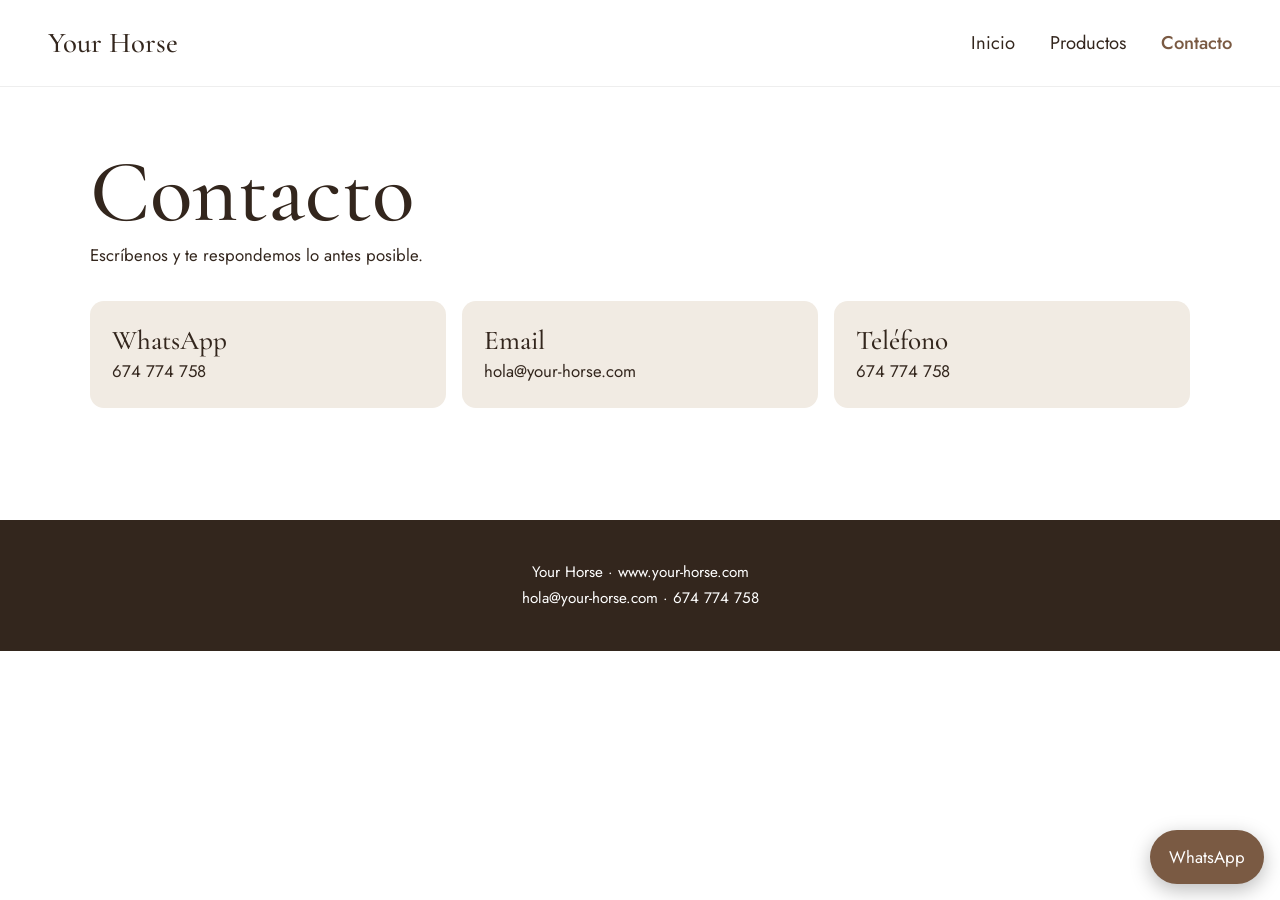
==== contacto.html @ 4c04ca2e "Add files via upload" ====
<!DOCTYPE html>
<html lang="es"><head><meta charset="utf-8"><meta name="viewport" content="width=device-width,initial-scale=1">
<title>Contacto · Your Horse</title><meta name="description" content="Escríbenos por WhatsApp, email o teléfono y te ayudamos a elegir tu placa Your Horse.">
<link rel="canonical" href="https://www.your-horse.com/contacto.html">
<meta property="og:title" content="Contacto · Your Horse"><meta property="og:description" content="Escríbenos por WhatsApp, email o teléfono y te ayudamos a elegir tu placa Your Horse."><meta property="og:type" content="website"><meta property="og:url" content="https://www.your-horse.com/contacto.html"><meta property="og:image" content="https://www.your-horse.com/media/portada.jpg">
<link rel="preconnect" href="https://fonts.googleapis.com"><link rel="preconnect" href="https://fonts.gstatic.com" crossorigin>
<link href="https://fonts.googleapis.com/css2?family=Cormorant+Garamond:wght@500&family=Jost:wght@400;500&display=swap" rel="stylesheet">
<link rel="stylesheet" href="style.css"></head>
<body data-page="contacto">
<main class="sec top"><div class="wrap"><h1>Contacto</h1><p>Escríbenos y te respondemos lo antes posible.</p>
<div class="links">
<a href="https://wa.me/34674774758?text=Hola%2C%20quiero%20informaci%C3%B3n%20sobre%20Your%20Horse." target="_blank" rel="noopener"><b>WhatsApp</b>674 774 758</a>
<a href="mailto:hola@your-horse.com"><b>Email</b>hola@your-horse.com</a>
<a href="tel:+34674774758"><b>Teléfono</b>674 774 758</a></div></div></main>
<script src="script.js"></script></body></html>
---- style.css ----
:root{--sand:#f1ebe3;--tan:#b08d6e;--brown:#7a5a43;--deep:#33261d}
*{box-sizing:border-box;margin:0;padding:0}
html{scroll-behavior:smooth}
body{font:400 1.05rem/1.7 'Jost',sans-serif;color:var(--deep);background:#fff}
img,video{display:block;width:100%;height:100%;object-fit:cover}
h1,h2,h3{font-family:'Cormorant Garamond',serif;font-weight:500;line-height:1.1}
h1{font-size:clamp(2.6rem,11vw,5.5rem)}h2{font-size:clamp(2rem,7vw,3.2rem);margin-bottom:1rem}h3{font-size:1.8rem}
a{color:inherit}
.wrap{max-width:1100px;margin:auto}
.sec{padding:4.5rem 1.25rem}.top{padding-top:7.5rem}.sand{background:var(--sand)}
.btn{display:inline-block;padding:.95rem 2rem;background:var(--brown);color:#fff;text-decoration:none;border-radius:999px;font:500 1rem 'Jost',sans-serif;border:0;cursor:pointer;transition:background .3s}
.btn:hover,.btn:focus-visible{background:var(--deep)}.btn.light{background:#fff;color:var(--deep)}
:focus-visible{outline:2px solid var(--tan);outline-offset:3px}
header{position:fixed;inset:0 0 auto;z-index:20;display:flex;justify-content:space-between;align-items:center;padding:1rem 1.25rem;color:#fff;transition:background .3s,color .3s}
header.solid,header.open{background:#fff;color:var(--deep);box-shadow:0 1px 0 #0001}
.logo{font:500 1.8rem 'Cormorant Garamond',serif;text-decoration:none}
nav{display:none;position:absolute;top:100%;left:0;right:0;background:#fff;padding:1rem 1.25rem 1.5rem}
header.open nav{display:grid;gap:.6rem}
nav a{text-decoration:none;padding:.4rem 0;font-size:1.15rem}nav a.on{color:var(--brown);font-weight:500}
.burger{background:none;border:0;color:inherit;font-size:1.8rem;cursor:pointer;line-height:1}
.hero{position:relative;height:100svh;min-height:520px;color:#fff;display:grid;place-items:center;text-align:center;padding:1.5rem;overflow:hidden;background:var(--deep)}
.hero video{position:absolute;inset:0}.hero::after{content:"";position:absolute;inset:0;background:rgba(51,38,29,.5)}
.hero div{position:relative;z-index:1;max-width:700px;animation:in 1.4s ease both}
.hero p{font-size:1.25rem;margin:1rem 0 2rem}
@keyframes in{from{opacity:0;transform:translateY(20px)}}
.intro{max-width:680px;margin:auto;text-align:center}
.duo{display:grid;grid-template-columns:1fr 1fr;gap:.75rem;max-width:1100px;margin:auto}
.duo figure>div,.ph{aspect-ratio:3/4;background:var(--sand);overflow:hidden}
.duo p{margin-top:.75rem;font-size:.95rem;line-height:1.5}
.who{max-width:680px;margin:auto}.who li{list-style:none;padding:1rem 0;border-bottom:1px solid #7a5a4340}
.who b{font-family:'Cormorant Garamond',serif;font-size:1.5rem;font-weight:500;display:block}
.cta{text-align:center;background:var(--brown);color:#fff}.cta p{margin-bottom:1.5rem}
.grid{display:grid;grid-template-columns:1fr 1fr;gap:1.5rem .9rem;margin-top:2rem}
.card{text-decoration:none;display:block}.card .ph{aspect-ratio:4/5;margin-bottom:1rem}
.card img{transition:transform .6s}.card:hover img{transform:scale(1.04)}
.card h3{font-size:1.25rem;line-height:1.15}.card .price{font-size:1.3rem}
.price{font-family:'Cormorant Garamond',serif;font-size:1.7rem;color:var(--brown)}
.two{display:grid;gap:2rem}.pp .ph{aspect-ratio:1}.pp p{margin:.8rem 0}
.back{font-size:.95rem;color:var(--brown)}
label,legend{display:block;margin-top:1.25rem;font-weight:500}
input[type=text],input[type=tel]{width:100%;padding:.9rem 1rem;border:1px solid var(--tan);border-radius:10px;font:inherit;margin-top:.4rem}
fieldset{border:0}.chips{display:flex;flex-wrap:wrap;gap:.6rem;margin:.5rem 0 1.75rem}
.chips label{margin:0;font-weight:400}.chips input{position:absolute;opacity:0}
.chips span{display:block;padding:.55rem 1.1rem;border:1px solid var(--tan);border-radius:999px;cursor:pointer}
.chips input:checked+span{background:var(--deep);color:#fff;border-color:var(--deep)}
.chips input:focus-visible+span{outline:2px solid var(--tan);outline-offset:2px}
.links{display:grid;gap:1rem;margin-top:2rem}
.links a{display:block;padding:1.4rem;background:var(--sand);text-decoration:none;border-radius:14px}
.links b{font:500 1.7rem 'Cormorant Garamond',serif;display:block}
footer{padding:2.5rem 1.25rem;text-align:center;background:var(--deep);color:#fff;font-size:.95rem}
.wa{position:fixed;right:1rem;bottom:1rem;z-index:30;background:var(--brown);color:#fff;padding:.8rem 1.2rem;border-radius:999px;text-decoration:none;box-shadow:0 6px 20px #0004}
.rv{opacity:0;transform:translateY(18px);transition:opacity .9s,transform .9s}.rv.v{opacity:1;transform:none}
@media(min-width:800px){
header{padding:1.3rem 3rem}.burger{display:none}
nav{display:flex!important;position:static;background:none;padding:0;gap:2.2rem}
.sec{padding:7rem 3rem}.top{padding-top:9rem}.grid{grid-template-columns:repeat(4,1fr);gap:2rem}.card h3{font-size:1.6rem}.card .price{font-size:1.5rem}
.two{grid-template-columns:1fr 1fr;gap:4rem;align-items:center}.links{grid-template-columns:repeat(3,1fr)}
.duo{gap:2rem}.duo p{font-size:1.05rem}}
@media(prefers-reduced-motion:reduce){*{animation:none!important;transition:none!important}.rv{opacity:1;transform:none}html{scroll-behavior:auto}}
[hidden]{display:none!important}
.chk{display:flex;gap:.7rem;align-items:flex-start;font-weight:400}.chk input{margin-top:.45rem;accent-color:var(--brown)}
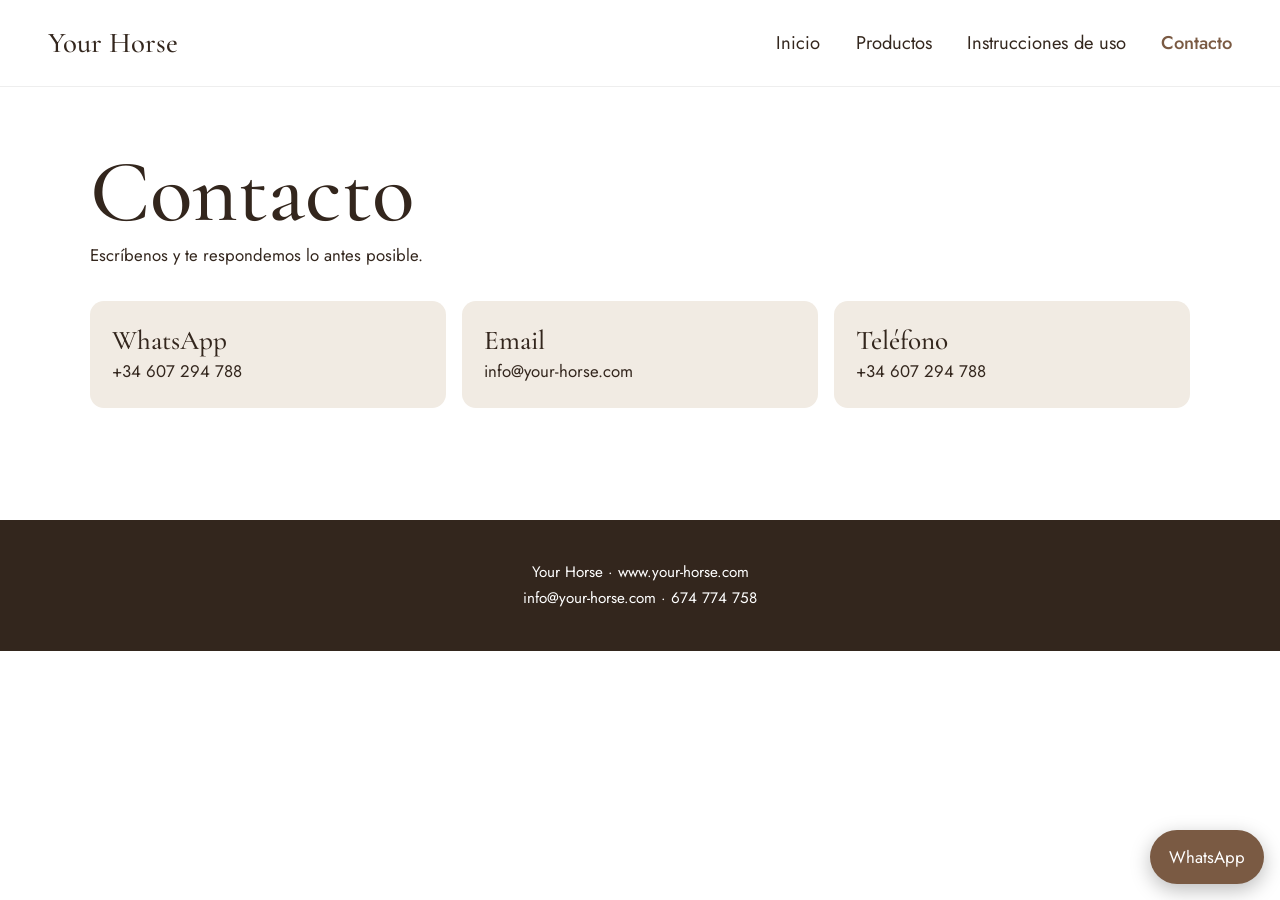
==== commit ec0beccc: "Add files via upload" ====
--- a/contacto.html
+++ b/contacto.html
@@ -9,7 +9,7 @@
 <body data-page="contacto">
 <main class="sec top"><div class="wrap"><h1>Contacto</h1><p>Escríbenos y te respondemos lo antes posible.</p>
 <div class="links">
-<a href="https://wa.me/34674774758?text=Hola%2C%20quiero%20informaci%C3%B3n%20sobre%20Your%20Horse." target="_blank" rel="noopener"><b>WhatsApp</b>674 774 758</a>
-<a href="mailto:hola@your-horse.com"><b>Email</b>hola@your-horse.com</a>
-<a href="tel:+34674774758"><b>Teléfono</b>674 774 758</a></div></div></main>
+<a href="https://wa.me/34607294788?text=Hola%2C%20quiero%20informaci%C3%B3n%20sobre%20Your%20Horse." target="_blank" rel="noopener"><b>WhatsApp</b>+34 607 294 788</a>
+<a href="mailto:info@your-horse.com"><b>Email</b>info@your-horse.com</a>
+<a href="tel:+34607294788"><b>Teléfono</b>+34 607 294 788</a></div></div></main>
 <script src="script.js"></script></body></html>
--- a/style.css
+++ b/style.css
@@ -19,19 +19,19 @@
 nav a{text-decoration:none;padding:.4rem 0;font-size:1.15rem}nav a.on{color:var(--brown);font-weight:500}
 .burger{background:none;border:0;color:inherit;font-size:1.8rem;cursor:pointer;line-height:1}
 .hero{position:relative;height:100svh;min-height:520px;color:#fff;display:grid;place-items:center;text-align:center;padding:1.5rem;overflow:hidden;background:var(--deep)}
-.hero video{position:absolute;inset:0}.hero::after{content:"";position:absolute;inset:0;background:rgba(51,38,29,.5)}
+.hero video{position:absolute;inset:0}.hero::after{content:"";position:absolute;inset:0;background:rgba(73, 64, 64, 0.863)}
 .hero div{position:relative;z-index:1;max-width:700px;animation:in 1.4s ease both}
 .hero p{font-size:1.25rem;margin:1rem 0 2rem}
 @keyframes in{from{opacity:0;transform:translateY(20px)}}
 .intro{max-width:680px;margin:auto;text-align:center}
 .duo{display:grid;grid-template-columns:1fr 1fr;gap:.75rem;max-width:1100px;margin:auto}
-.duo figure>div,.ph{aspect-ratio:3/4;background:var(--sand);overflow:hidden}
+.duo figure>div,.ph{aspect-ratio:5/4;background:var(--sand);overflow:hidden}
 .duo p{margin-top:.75rem;font-size:.95rem;line-height:1.5}
 .who{max-width:680px;margin:auto}.who li{list-style:none;padding:1rem 0;border-bottom:1px solid #7a5a4340}
 .who b{font-family:'Cormorant Garamond',serif;font-size:1.5rem;font-weight:500;display:block}
 .cta{text-align:center;background:var(--brown);color:#fff}.cta p{margin-bottom:1.5rem}
 .grid{display:grid;grid-template-columns:1fr 1fr;gap:1.5rem .9rem;margin-top:2rem}
-.card{text-decoration:none;display:block}.card .ph{aspect-ratio:4/5;margin-bottom:1rem}
+.card{text-decoration:none;display:block}.card .ph{aspect-ratio:5/4;margin-bottom:1rem}
 .card img{transition:transform .6s}.card:hover img{transform:scale(1.04)}
 .card h3{font-size:1.25rem;line-height:1.15}.card .price{font-size:1.3rem}
 .price{font-family:'Cormorant Garamond',serif;font-size:1.7rem;color:var(--brown)}
@@ -59,3 +59,63 @@
 @media(prefers-reduced-motion:reduce){*{animation:none!important;transition:none!important}.rv{opacity:1;transform:none}html{scroll-behavior:auto}}
 [hidden]{display:none!important}
 .chk{display:flex;gap:.7rem;align-items:flex-start;font-weight:400}.chk input{margin-top:.45rem;accent-color:var(--brown)}
+/* v2: iconos, tiles, personalización, instrucciones */
+.c{text-align:center;margin-bottom:2rem}
+.tiles{display:grid;grid-template-columns:1fr 1fr;gap:.9rem}
+.tiles.k{grid-template-columns:1fr}.tiles.k3{grid-template-columns:repeat(3,1fr)}
+.tile{position:relative;background:var(--sand);border-radius:18px;padding:1.5rem .9rem;text-align:center;display:flex;flex-direction:column;align-items:center;gap:.6rem;transition:transform .3s,box-shadow .3s}
+.sand .tile{background:#fff}
+.tile:hover{transform:translateY(-4px);box-shadow:0 10px 24px #33261d1f}
+.tile b{font:500 1.3rem/1.1 'Cormorant Garamond',serif}
+.tile span{font-size:.9rem;line-height:1.4}
+.tile.big{padding:2rem 1.2rem}.tile.big i[data-i]{width:4.6rem;height:4.6rem}
+i[data-i]{display:inline-grid;place-items:center;width:3.6rem;height:3.6rem;border-radius:50%;background:var(--brown);color:#fff;flex:none}
+i[data-i] svg{width:52%;height:52%;fill:none;stroke:currentColor;stroke-width:1.7;stroke-linecap:round;stroke-linejoin:round}
+.num{position:absolute;top:.8rem;left:.8rem;width:1.9rem;height:1.9rem;border-radius:50%;background:var(--deep);color:#fff;display:grid;place-items:center;font:500 .9rem 'Jost',sans-serif;font-style:normal}
+.nfc{display:inline-flex;align-items:center;gap:.7rem;background:var(--sand);padding:.4rem 1.2rem .4rem .4rem;border-radius:999px;font-size:.95rem;margin:1rem 0 .4rem}
+.nfc i[data-i]{width:2.4rem;height:2.4rem}
+.cust{display:grid;gap:2rem}
+.ph{position:relative}.ph.show{aspect-ratio:1;max-width:460px;width:100%;margin:auto;border-radius:20px}
+.ph.tint::after{content:"";position:absolute;inset:0;background:var(--tint);mix-blend-mode:multiply;opacity:.55;pointer-events:none}
+.sh{margin:1.6rem 0 .2rem}
+.swatches{display:flex;flex-wrap:wrap;gap:.8rem;margin:.8rem 0 1.5rem}
+.sw{position:relative;margin:0;width:4.6rem;display:flex;flex-direction:column;align-items:center;gap:.4rem;font-weight:400;cursor:pointer}
+.sw input{position:absolute;opacity:0}
+.sw span{width:3.2rem;height:3.2rem;border-radius:50%;border:2px solid #fff;box-shadow:0 0 0 1px #33261d40;transition:transform .2s,box-shadow .2s}
+.sw:hover span{transform:scale(1.1)}
+.sw input:checked+span{box-shadow:0 0 0 3px var(--deep)}
+.sw input:focus-visible+span{outline:2px solid var(--tan);outline-offset:4px}
+.sw em{font-style:normal;font-size:.78rem;text-align:center;line-height:1.2}
+.note{font-size:.95rem;color:var(--brown)}
+.mails{list-style:none;display:flex;flex-wrap:wrap;gap:.5rem;justify-content:center;margin-top:.4rem}
+.mails li{display:flex;align-items:center;gap:.5rem;background:#fff;border:1px solid var(--tan);border-radius:999px;padding:.25rem .9rem .25rem .25rem;font-size:.85rem}
+.mails i[data-i]{width:1.7rem;height:1.7rem}
+.intro .nfc{margin-top:1.2rem}
+@media(min-width:800px){
+.tiles{grid-template-columns:repeat(4,1fr);gap:1.5rem}.tiles.t2{grid-template-columns:1fr 1fr}.tiles.k{grid-template-columns:1fr 1fr}.tiles.k3{grid-template-columns:repeat(3,1fr)}
+.cust{grid-template-columns:1fr 1fr;gap:4rem;align-items:center}}
+
+/* v3 */
+.hero i[data-i]{display:grid;margin:1.8rem auto 0;width:3.4rem;height:3.4rem;background:#ffffff26;border:1px solid #fff9;animation:pulse 2.4s ease-out infinite}
+@keyframes pulse{0%{box-shadow:0 0 0 0 #fff6}100%{box-shadow:0 0 0 18px #fff0}}
+.cust .tile:hover{transform:none;box-shadow:none}
+@media(max-width:799px){
+.tiles.k3{gap:.5rem}
+.tiles.k3 .tile.big{padding:2.2rem .4rem 1rem;gap:.4rem}
+.tiles.k3 i[data-i]{width:2.8rem;height:2.8rem}
+.tiles.k3 b{font-size:1rem}.tiles.k3 span{font-size:.72rem}
+.tiles.k3 .num{width:1.5rem;height:1.5rem;font-size:.75rem;top:.5rem;left:.5rem}
+.pzs{padding-top:4.6rem;padding-bottom:2rem}
+.pzs h2.c{font-size:1.75rem;margin-bottom:.8rem}
+.cust.pz{gap:.8rem}
+.pz .ph.show{max-width:200px}
+.pz .tiles.t2{grid-template-columns:repeat(4,1fr);gap:.4rem}
+.pz .tile{padding:.6rem .2rem;gap:.3rem;border-radius:12px}
+.pz .tile i[data-i]{width:2.2rem;height:2.2rem}
+.pz .tile b{font-size:.9rem}
+.pz .sh{margin:.8rem 0 0;font-size:1.3rem}
+.pz .swatches{flex-wrap:nowrap;justify-content:space-between;gap:.2rem;margin:.4rem 0 .5rem}
+.pz .sw{width:auto;flex:1;min-width:0;gap:.25rem}
+.pz .sw span{width:2.1rem;height:2.1rem}
+.pz .sw em{font-size:.6rem}
+.pz .note{font-size:.8rem;line-height:1.3}}
